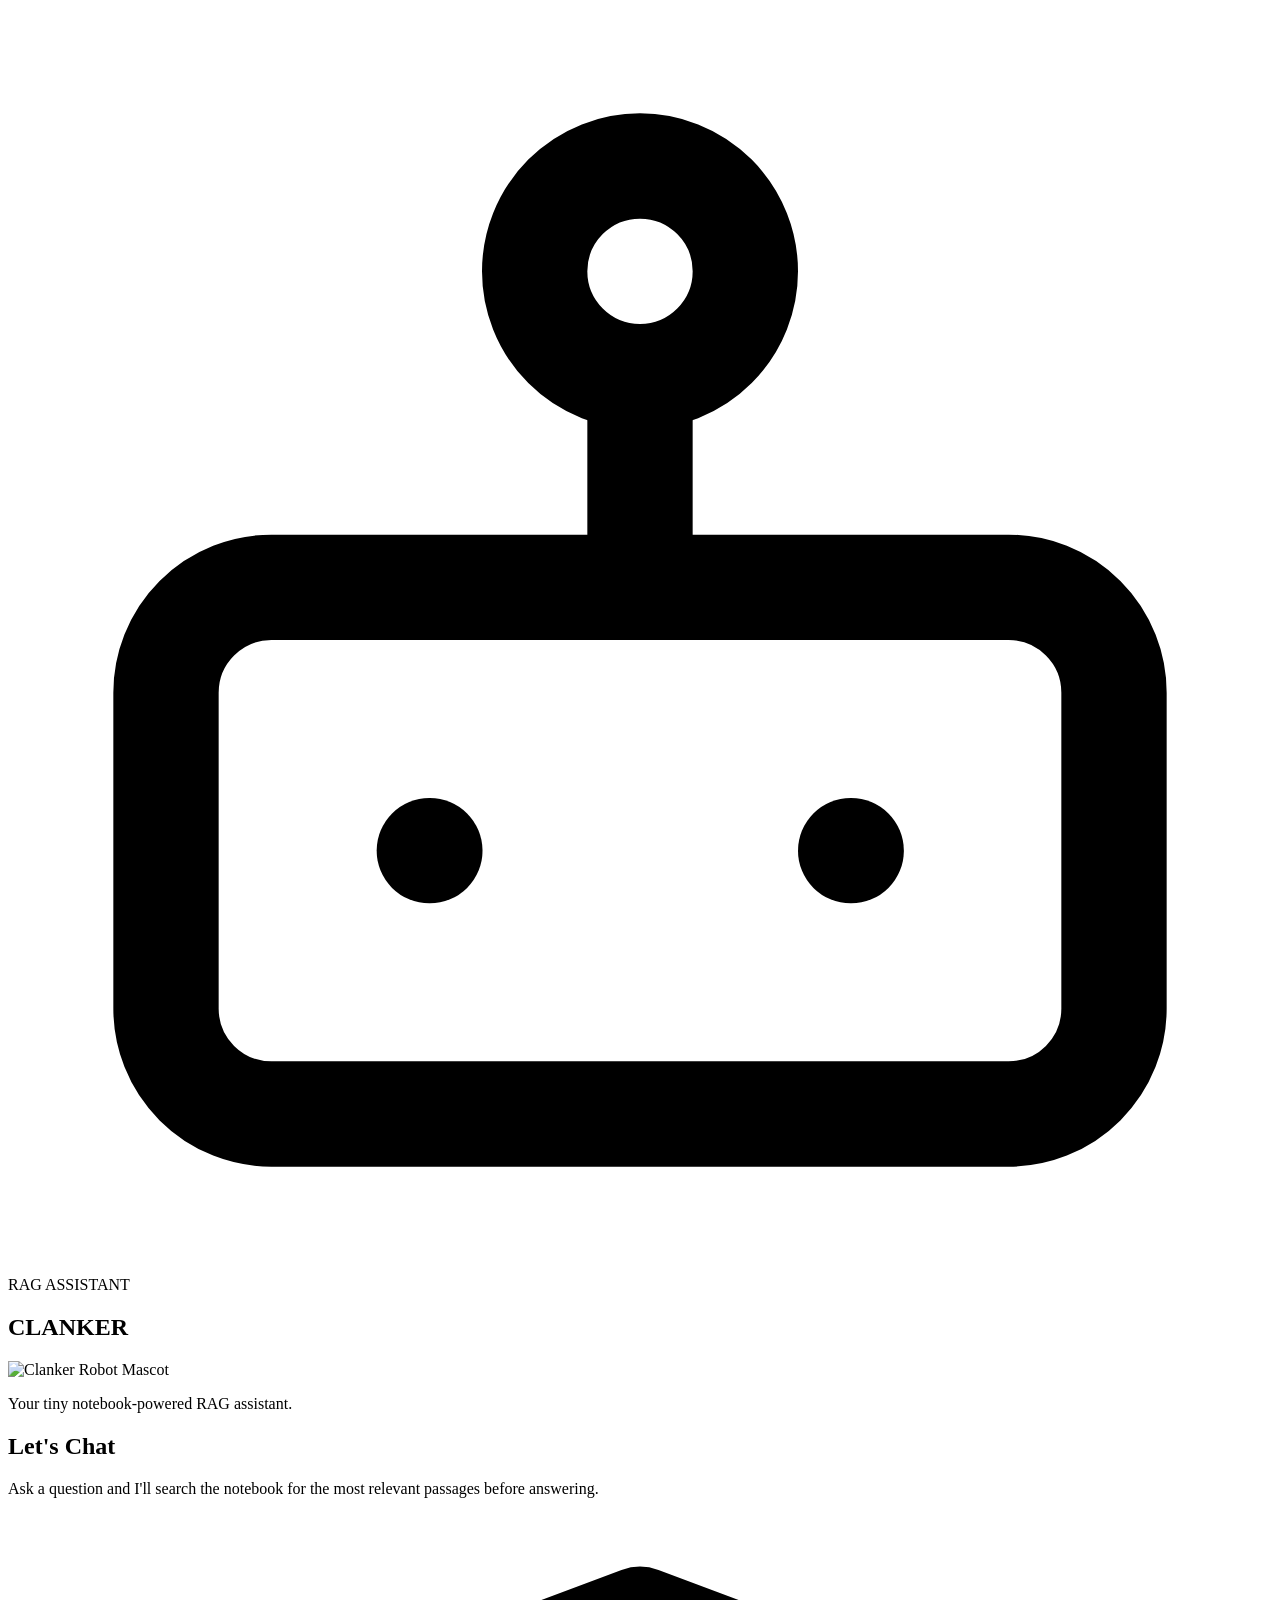
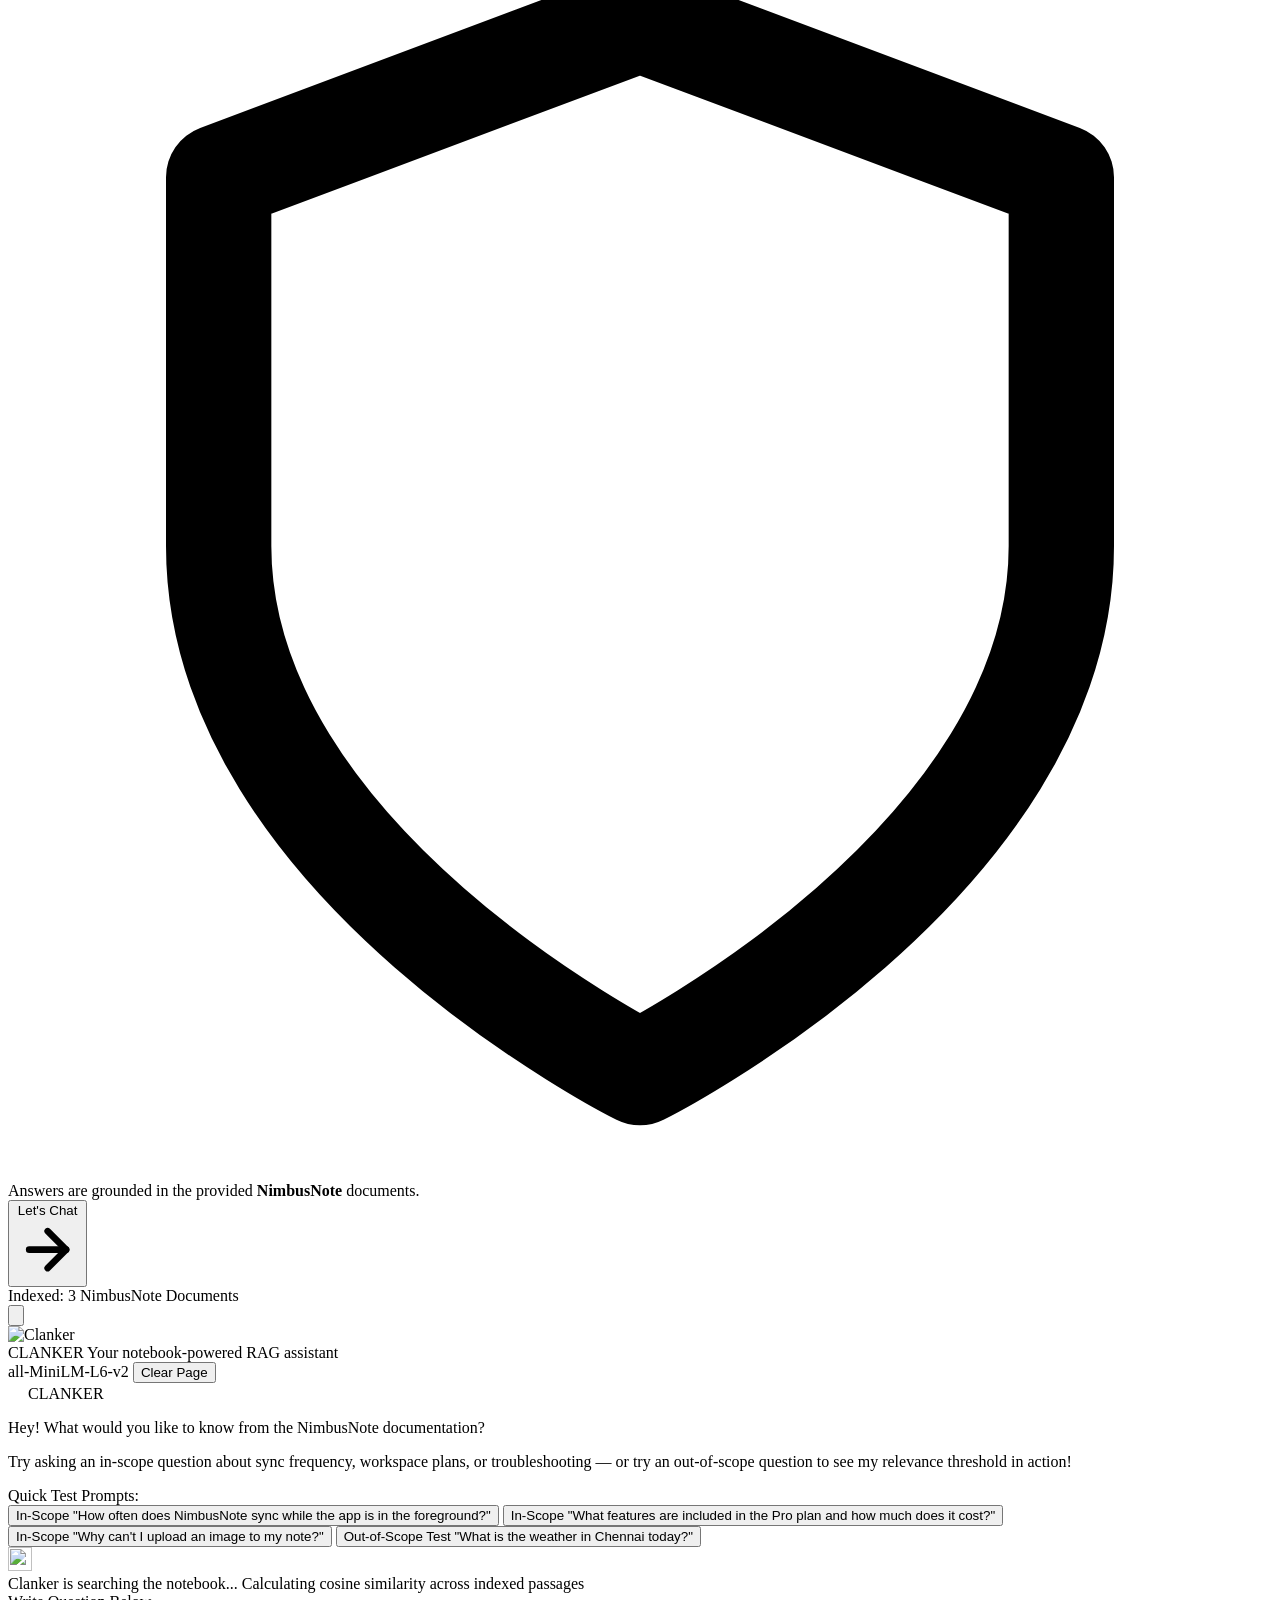
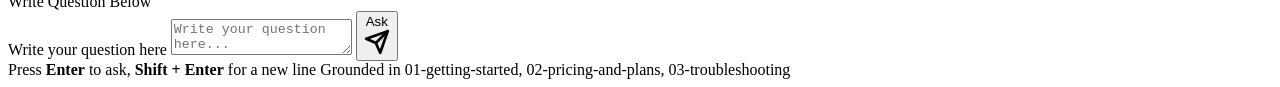
==== static/index.html @ 231b54eb "feat: finish Clanker RAG assistant" ====
<!DOCTYPE html>
<html lang="en">
<head>
  <meta charset="UTF-8">
  <meta name="viewport" content="width=device-width, initial-scale=1.0">
  <title>Clanker — Your Tiny Notebook-Powered RAG Assistant</title>
  <meta name="description" content="A skeuomorphic notebook-powered RAG assistant that retrieves relevant passages from NimbusNote documents before generating grounded answers.">
  <link rel="preconnect" href="https://fonts.googleapis.com">
  <link rel="preconnect" href="https://fonts.gstatic.com" crossorigin>
  <!-- UI Font: Inter | Handwriting Font: Patrick Hand & Caveat -->
  <link href="https://fonts.googleapis.com/css2?family=Caveat:wght@600;700&family=Inter:wght@400;500;600;700&family=Patrick+Hand&display=swap" rel="stylesheet">
  <link rel="stylesheet" href="/css/style.css">
</head>
<body>
  <!-- Ambient Desk Backdrop -->
  <div class="desk-background" aria-hidden="true"></div>

  <main class="app-container" id="main-content">
    
    <!-- ==================================================== -->
    <!-- VIEW 1: "LET'S CHAT" STARTING NOTEBOOK PAGE           -->
    <!-- ==================================================== -->
    <section class="notebook-cover-view" id="landing-view" aria-labelledby="cover-title">
      <div class="notebook-book closed-book">
        
        <!-- Notebook Spine & Bookmark Ribbon -->
        <div class="notebook-spine-outer" aria-hidden="true">
          <div class="spine-ribbon"></div>
          <div class="spine-stitching"></div>
        </div>

        <!-- Cover Face -->
        <div class="cover-card">
          <!-- Notebook Ring Binder Holes -->
          <div class="binder-rings" aria-hidden="true">
            <span class="ring"></span>
            <span class="ring"></span>
            <span class="ring"></span>
            <span class="ring"></span>
            <span class="ring"></span>
            <span class="ring"></span>
          </div>

          <div class="cover-content">
            <!-- Embossed Notebook Label Plate with Robot Mascot -->
            <div class="notebook-label-plate">
              <div class="app-badge">
                <svg class="robot-icon" viewBox="0 0 24 24" fill="none" stroke="currentColor" stroke-width="2" stroke-linecap="round" stroke-linejoin="round" aria-hidden="true">
                  <rect x="3" y="11" width="18" height="10" rx="2"></rect>
                  <circle cx="12" cy="5" r="2"></circle>
                  <path d="M12 7v4"></path>
                  <line x1="8" y1="16" x2="8.01" y2="16"></line>
                  <line x1="16" y1="16" x2="16.01" y2="16"></line>
                </svg>
                <span>RAG ASSISTANT</span>
              </div>
              
              <h1 id="cover-title" class="brand-title">CLANKER</h1>
              
              <!-- Clanker Robot Mascot Artwork -->
              <div class="mascot-container" aria-hidden="true">
                <img src="/assets/clanker-mascot.svg" alt="Clanker Robot Mascot" class="mascot-img" width="130" height="130">
              </div>

              <p class="brand-tagline">Your tiny notebook-powered RAG assistant.</p>
            </div>

            <!-- Paper Inset Note -->
            <div class="cover-paper-note">
              <h2 class="welcome-heading">Let's Chat</h2>
              <p class="welcome-text">
                Ask a question and I'll search the notebook for the most relevant passages before answering.
              </p>
              <div class="grounding-disclaimer">
                <svg class="shield-icon" viewBox="0 0 24 24" fill="none" stroke="currentColor" stroke-width="2" stroke-linecap="round" stroke-linejoin="round" aria-hidden="true">
                  <path d="M12 22s8-4 8-10V5l-8-3-8 3v7c0 6 8 10 8 10z"></path>
                </svg>
                <span>Answers are grounded in the provided <strong>NimbusNote</strong> documents.</span>
              </div>
            </div>

            <!-- Primary Action -->
            <div class="cover-actions">
              <button type="button" id="btn-enter-chat" class="btn btn-primary btn-tactile">
                <span>Let's Chat</span>
                <svg class="btn-arrow" viewBox="0 0 24 24" fill="none" stroke="currentColor" stroke-width="2.5" stroke-linecap="round" stroke-linejoin="round" aria-hidden="true">
                  <line x1="5" y1="12" x2="19" y2="12"></line>
                  <polyline points="12 5 19 12 12 19"></polyline>
                </svg>
              </button>
            </div>

            <!-- Document Index Indicator -->
            <footer class="cover-footer">
              <span class="footer-meta" id="doc-status-indicator">Indexed: 3 NimbusNote Documents</span>
            </footer>
          </div>
        </div>
      </div>
    </section>

    <!-- ==================================================== -->
    <!-- VIEW 2: MAIN OPEN NOTEBOOK CHAT INTERFACE            -->
    <!-- ==================================================== -->
    <section class="notebook-chat-view hidden" id="chat-view" aria-label="Clanker Notebook Chat">
      <div class="notebook-spread">
        
        <!-- Spiral / Ring Binding -->
        <div class="notebook-binding-spine" aria-hidden="true">
          <div class="spiral-holes">
            <div class="hole-pair"><span class="hole"></span><span class="wire"></span><span class="hole"></span></div>
            <div class="hole-pair"><span class="hole"></span><span class="wire"></span><span class="hole"></span></div>
            <div class="hole-pair"><span class="hole"></span><span class="wire"></span><span class="hole"></span></div>
            <div class="hole-pair"><span class="hole"></span><span class="wire"></span><span class="hole"></span></div>
            <div class="hole-pair"><span class="hole"></span><span class="wire"></span><span class="hole"></span></div>
            <div class="hole-pair"><span class="hole"></span><span class="wire"></span><span class="hole"></span></div>
            <div class="hole-pair"><span class="hole"></span><span class="wire"></span><span class="hole"></span></div>
            <div class="hole-pair"><span class="hole"></span><span class="wire"></span><span class="hole"></span></div>
          </div>
        </div>

        <!-- Open Ruled Notebook Page -->
        <div class="notebook-page-paper">
          
          <!-- Page Header Strip -->
          <header class="notebook-header">
            <div class="header-branding">
              <button type="button" id="btn-back-cover" class="btn-icon" title="Return to Notebook Cover" aria-label="Return to Notebook Cover">
                <svg viewBox="0 0 24 24" fill="none" stroke="currentColor" stroke-width="2" stroke-linecap="round" stroke-linejoin="round" aria-hidden="true">
                  <path d="M19 12H5M12 19l-7-7 7-7"/>
                </svg>
              </button>
              <div class="header-mascot-badge">
                <img src="/assets/clanker-mascot.svg" alt="Clanker" class="header-mascot-img" width="28" height="28">
              </div>
              <div class="header-titles">
                <span class="app-title-nav">CLANKER</span>
                <span class="notebook-subtitle">Your notebook-powered RAG assistant</span>
              </div>
            </div>

            <div class="header-badges">
              <span class="status-badge" id="model-badge" title="Local sentence-transformers embedding model">
                <span class="status-dot"></span> all-MiniLM-L6-v2
              </span>
              <button type="button" id="btn-clear-chat" class="btn btn-secondary btn-sm" title="Clear notebook entries" aria-label="Clear chat history">
                Clear Page
              </button>
            </div>
          </header>

          <!-- Ruled Margin Line -->
          <div class="paper-margin-line" aria-hidden="true"></div>

          <!-- Chat Conversation Scroll Area -->
          <div class="notebook-scroll-area" id="chat-messages" role="log" aria-live="polite" aria-relevant="additions text">
            
            <!-- Welcome Note from Clanker -->
            <article class="chat-message assistant-message welcome-note" id="welcome-message">
              <div class="speaker-tag">
                <img src="/assets/clanker-mascot.svg" alt="" class="speaker-avatar-img" width="16" height="16" aria-hidden="true">
                <span>CLANKER</span>
              </div>
              <div class="message-body handwriting-text">
                <p>Hey! What would you like to know from the NimbusNote documentation?</p>
                <p>Try asking an in-scope question about sync frequency, workspace plans, or troubleshooting — or try an out-of-scope question to see my relevance threshold in action!</p>
              </div>

              <!-- Suggested In-Scope & Out-of-Scope Prompts -->
              <div class="prompt-chips-wrapper" aria-label="Sample test queries">
                <span class="chips-label">Quick Test Prompts:</span>
                <div class="chips-list">
                  <button type="button" class="prompt-chip in-scope" data-prompt="How often does NimbusNote sync while the app is in the foreground?">
                    <span class="chip-tag">In-Scope</span> "How often does NimbusNote sync while the app is in the foreground?"
                  </button>
                  <button type="button" class="prompt-chip in-scope" data-prompt="What features are included in the Pro plan and how much does it cost?">
                    <span class="chip-tag">In-Scope</span> "What features are included in the Pro plan and how much does it cost?"
                  </button>
                  <button type="button" class="prompt-chip in-scope" data-prompt="Why can't I upload an image to my note?">
                    <span class="chip-tag">In-Scope</span> "Why can't I upload an image to my note?"
                  </button>
                  <button type="button" class="prompt-chip out-of-scope" data-prompt="What is the weather in Chennai today?">
                    <span class="chip-tag alert-tag">Out-of-Scope Test</span> "What is the weather in Chennai today?"
                  </button>
                </div>
              </div>
            </article>

            <!-- Dynamic Messages will be injected here -->
          </div>

          <!-- Searching / Loading Indicator -->
          <div class="searching-indicator hidden" id="loading-indicator" aria-live="assertive" role="status">
            <div class="mascot-loading-icon" aria-hidden="true">
              <img src="/assets/clanker-mascot.svg" alt="" class="loading-mascot-img" width="24" height="24">
            </div>
            <div class="loading-text-group">
              <span class="loading-main">Clanker is searching the notebook...</span>
              <span class="loading-sub">Calculating cosine similarity across indexed passages</span>
            </div>
          </div>

          <!-- Fixed Notepad Input Bar -->
          <footer class="notebook-input-section">
            <form id="chat-form" class="notepad-input-card" novalidate>
              <div class="input-header-strip" aria-hidden="true">
                <span class="notepad-line-guide">Write Question Below</span>
              </div>
              <div class="input-row">
                <label for="question-input" class="sr-only">Write your question here</label>
                <textarea
                  id="question-input"
                  name="question"
                  class="notepad-textarea"
                  placeholder="Write your question here..."
                  rows="2"
                  required
                  aria-required="true"
                ></textarea>
                
                <button type="submit" id="btn-submit-question" class="btn btn-ask btn-tactile" aria-label="Ask Clanker">
                  <span>Ask</span>
                  <svg class="ask-icon" viewBox="0 0 24 24" fill="none" stroke="currentColor" stroke-width="2.5" stroke-linecap="round" stroke-linejoin="round" aria-hidden="true">
                    <line x1="22" y1="2" x2="11" y2="13"></line>
                    <polygon points="22 2 15 22 11 13 2 9 22 2"></polygon>
                  </svg>
                </button>
              </div>
              <div class="input-footer-hints">
                <span class="shortcut-hint">Press <strong>Enter</strong> to ask, <strong>Shift + Enter</strong> for a new line</span>
                <span class="grounding-note">Grounded in 01-getting-started, 02-pricing-and-plans, 03-troubleshooting</span>
              </div>
            </form>
          </footer>

        </div>
      </div>
    </section>

  </main>

  <script src="/js/app.js"></script>
</body>
</html>
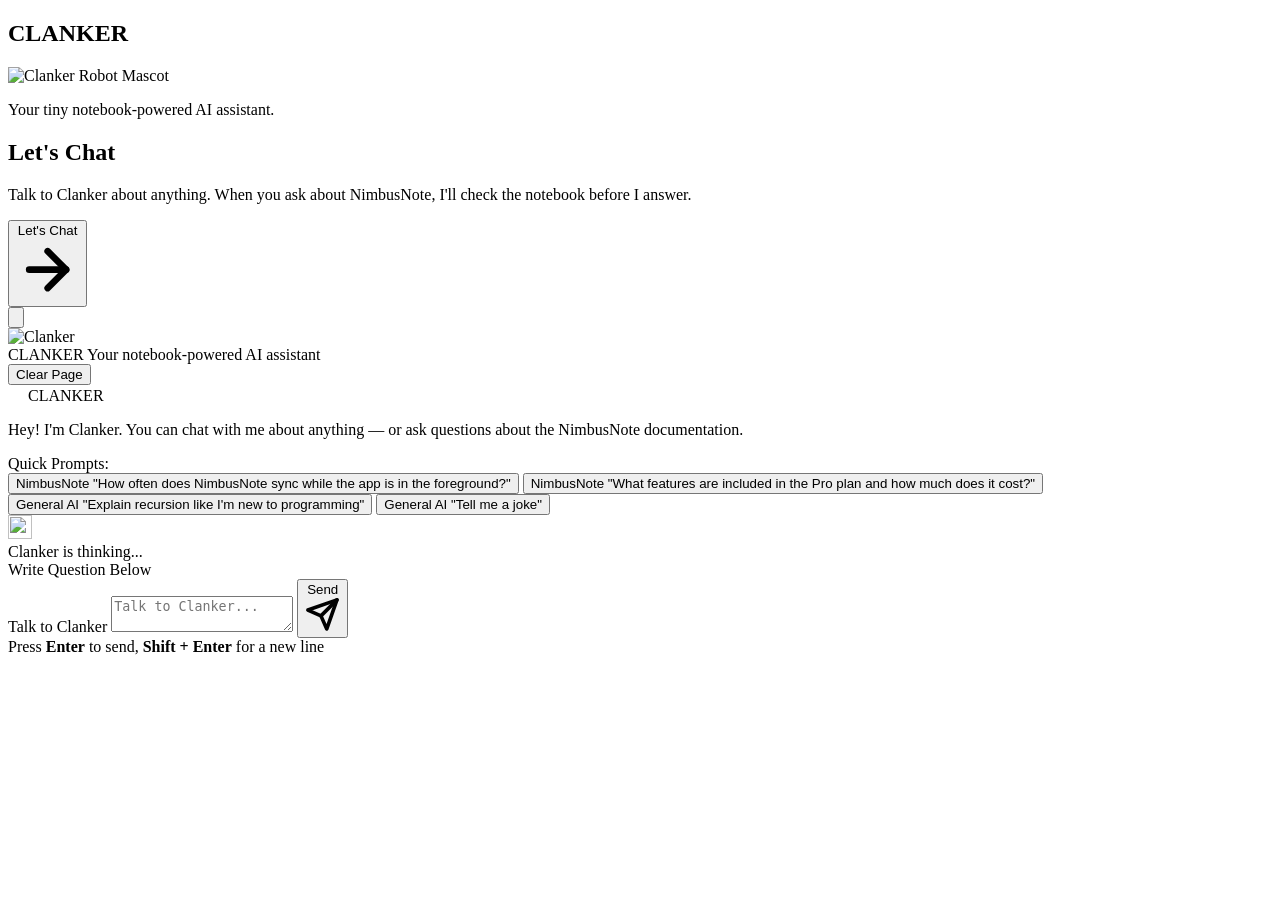
==== commit 6eaf4e54: "feat: make chatbox general-purpose AI chat with intelligent RAG" ====
--- a/static/index.html
+++ b/static/index.html
@@ -3,8 +3,8 @@
 <head>
   <meta charset="UTF-8">
   <meta name="viewport" content="width=device-width, initial-scale=1.0">
-  <title>Clanker — Your Tiny Notebook-Powered RAG Assistant</title>
-  <meta name="description" content="A skeuomorphic notebook-powered RAG assistant that retrieves relevant passages from NimbusNote documents before generating grounded answers.">
+  <title>Clanker — Your Tiny Notebook-Powered AI Assistant</title>
+  <meta name="description" content="A skeuomorphic notebook-powered AI assistant that retrieves relevant passages from NimbusNote documents before generating grounded answers.">
   <link rel="preconnect" href="https://fonts.googleapis.com">
   <link rel="preconnect" href="https://fonts.gstatic.com" crossorigin>
   <!-- UI Font: Inter | Handwriting Font: Patrick Hand & Caveat -->
@@ -44,17 +44,6 @@
           <div class="cover-content">
             <!-- Embossed Notebook Label Plate with Robot Mascot -->
             <div class="notebook-label-plate">
-              <div class="app-badge">
-                <svg class="robot-icon" viewBox="0 0 24 24" fill="none" stroke="currentColor" stroke-width="2" stroke-linecap="round" stroke-linejoin="round" aria-hidden="true">
-                  <rect x="3" y="11" width="18" height="10" rx="2"></rect>
-                  <circle cx="12" cy="5" r="2"></circle>
-                  <path d="M12 7v4"></path>
-                  <line x1="8" y1="16" x2="8.01" y2="16"></line>
-                  <line x1="16" y1="16" x2="16.01" y2="16"></line>
-                </svg>
-                <span>RAG ASSISTANT</span>
-              </div>
-              
               <h1 id="cover-title" class="brand-title">CLANKER</h1>
               
               <!-- Clanker Robot Mascot Artwork -->
@@ -62,21 +51,15 @@
                 <img src="/assets/clanker-mascot.svg" alt="Clanker Robot Mascot" class="mascot-img" width="130" height="130">
               </div>
 
-              <p class="brand-tagline">Your tiny notebook-powered RAG assistant.</p>
+              <p class="brand-tagline">Your tiny notebook-powered AI assistant.</p>
             </div>
 
             <!-- Paper Inset Note -->
             <div class="cover-paper-note">
               <h2 class="welcome-heading">Let's Chat</h2>
               <p class="welcome-text">
-                Ask a question and I'll search the notebook for the most relevant passages before answering.
+                Talk to Clanker about anything. When you ask about NimbusNote, I'll check the notebook before I answer.
               </p>
-              <div class="grounding-disclaimer">
-                <svg class="shield-icon" viewBox="0 0 24 24" fill="none" stroke="currentColor" stroke-width="2" stroke-linecap="round" stroke-linejoin="round" aria-hidden="true">
-                  <path d="M12 22s8-4 8-10V5l-8-3-8 3v7c0 6 8 10 8 10z"></path>
-                </svg>
-                <span>Answers are grounded in the provided <strong>NimbusNote</strong> documents.</span>
-              </div>
             </div>
 
             <!-- Primary Action -->
@@ -89,11 +72,6 @@
                 </svg>
               </button>
             </div>
-
-            <!-- Document Index Indicator -->
-            <footer class="cover-footer">
-              <span class="footer-meta" id="doc-status-indicator">Indexed: 3 NimbusNote Documents</span>
-            </footer>
           </div>
         </div>
       </div>
@@ -135,14 +113,11 @@
               </div>
               <div class="header-titles">
                 <span class="app-title-nav">CLANKER</span>
-                <span class="notebook-subtitle">Your notebook-powered RAG assistant</span>
+                <span class="notebook-subtitle">Your notebook-powered AI assistant</span>
               </div>
             </div>
 
             <div class="header-badges">
-              <span class="status-badge" id="model-badge" title="Local sentence-transformers embedding model">
-                <span class="status-dot"></span> all-MiniLM-L6-v2
-              </span>
               <button type="button" id="btn-clear-chat" class="btn btn-secondary btn-sm" title="Clear notebook entries" aria-label="Clear chat history">
                 Clear Page
               </button>
@@ -162,25 +137,24 @@
                 <span>CLANKER</span>
               </div>
               <div class="message-body handwriting-text">
-                <p>Hey! What would you like to know from the NimbusNote documentation?</p>
-                <p>Try asking an in-scope question about sync frequency, workspace plans, or troubleshooting — or try an out-of-scope question to see my relevance threshold in action!</p>
+                <p>Hey! I'm Clanker. You can chat with me about anything — or ask questions about the NimbusNote documentation.</p>
               </div>
 
               <!-- Suggested In-Scope & Out-of-Scope Prompts -->
               <div class="prompt-chips-wrapper" aria-label="Sample test queries">
-                <span class="chips-label">Quick Test Prompts:</span>
+                <span class="chips-label">Quick Prompts:</span>
                 <div class="chips-list">
                   <button type="button" class="prompt-chip in-scope" data-prompt="How often does NimbusNote sync while the app is in the foreground?">
-                    <span class="chip-tag">In-Scope</span> "How often does NimbusNote sync while the app is in the foreground?"
+                    <span class="chip-tag">NimbusNote</span> "How often does NimbusNote sync while the app is in the foreground?"
                   </button>
                   <button type="button" class="prompt-chip in-scope" data-prompt="What features are included in the Pro plan and how much does it cost?">
-                    <span class="chip-tag">In-Scope</span> "What features are included in the Pro plan and how much does it cost?"
-                  </button>
-                  <button type="button" class="prompt-chip in-scope" data-prompt="Why can't I upload an image to my note?">
-                    <span class="chip-tag">In-Scope</span> "Why can't I upload an image to my note?"
-                  </button>
-                  <button type="button" class="prompt-chip out-of-scope" data-prompt="What is the weather in Chennai today?">
-                    <span class="chip-tag alert-tag">Out-of-Scope Test</span> "What is the weather in Chennai today?"
+                    <span class="chip-tag">NimbusNote</span> "What features are included in the Pro plan and how much does it cost?"
+                  </button>
+                  <button type="button" class="prompt-chip in-scope" data-prompt="Explain recursion like I'm new to programming">
+                    <span class="chip-tag">General AI</span> "Explain recursion like I'm new to programming"
+                  </button>
+                  <button type="button" class="prompt-chip in-scope" data-prompt="Tell me a joke">
+                    <span class="chip-tag">General AI</span> "Tell me a joke"
                   </button>
                 </div>
               </div>
@@ -195,8 +169,7 @@
               <img src="/assets/clanker-mascot.svg" alt="" class="loading-mascot-img" width="24" height="24">
             </div>
             <div class="loading-text-group">
-              <span class="loading-main">Clanker is searching the notebook...</span>
-              <span class="loading-sub">Calculating cosine similarity across indexed passages</span>
+              <span class="loading-main">Clanker is thinking...</span>
             </div>
           </div>
 
@@ -207,19 +180,19 @@
                 <span class="notepad-line-guide">Write Question Below</span>
               </div>
               <div class="input-row">
-                <label for="question-input" class="sr-only">Write your question here</label>
+                <label for="question-input" class="sr-only">Talk to Clanker</label>
                 <textarea
                   id="question-input"
                   name="question"
                   class="notepad-textarea"
-                  placeholder="Write your question here..."
+                  placeholder="Talk to Clanker..."
                   rows="2"
                   required
                   aria-required="true"
                 ></textarea>
                 
-                <button type="submit" id="btn-submit-question" class="btn btn-ask btn-tactile" aria-label="Ask Clanker">
-                  <span>Ask</span>
+                <button type="submit" id="btn-submit-question" class="btn btn-ask btn-tactile" aria-label="Send message">
+                  <span>Send</span>
                   <svg class="ask-icon" viewBox="0 0 24 24" fill="none" stroke="currentColor" stroke-width="2.5" stroke-linecap="round" stroke-linejoin="round" aria-hidden="true">
                     <line x1="22" y1="2" x2="11" y2="13"></line>
                     <polygon points="22 2 15 22 11 13 2 9 22 2"></polygon>
@@ -227,8 +200,7 @@
                 </button>
               </div>
               <div class="input-footer-hints">
-                <span class="shortcut-hint">Press <strong>Enter</strong> to ask, <strong>Shift + Enter</strong> for a new line</span>
-                <span class="grounding-note">Grounded in 01-getting-started, 02-pricing-and-plans, 03-troubleshooting</span>
+                <span class="shortcut-hint">Press <strong>Enter</strong> to send, <strong>Shift + Enter</strong> for a new line</span>
               </div>
             </form>
           </footer>
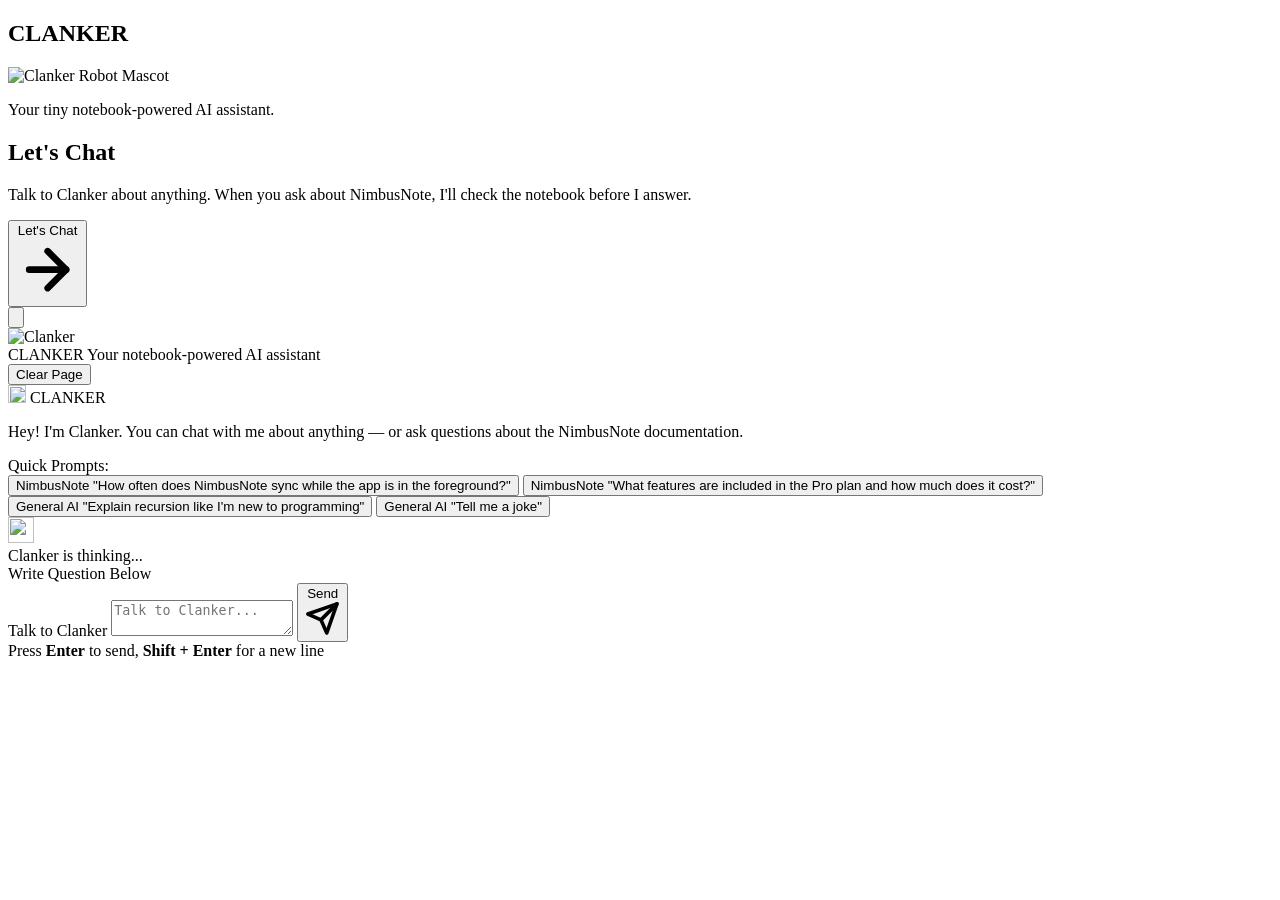
==== commit 21e4ed4d: "feat: update mascot and app icon to user provided endoskeleton artwork" ====
--- a/static/index.html
+++ b/static/index.html
@@ -9,6 +9,7 @@
   <link rel="preconnect" href="https://fonts.gstatic.com" crossorigin>
   <!-- UI Font: Inter | Handwriting Font: Patrick Hand & Caveat -->
   <link href="https://fonts.googleapis.com/css2?family=Caveat:wght@600;700&family=Inter:wght@400;500;600;700&family=Patrick+Hand&display=swap" rel="stylesheet">
+  <link rel="icon" type="image/png" href="/assets/favicon.png">
   <link rel="stylesheet" href="/css/style.css">
 </head>
 <body>
@@ -48,7 +49,7 @@
               
               <!-- Clanker Robot Mascot Artwork -->
               <div class="mascot-container" aria-hidden="true">
-                <img src="/assets/clanker-mascot.svg" alt="Clanker Robot Mascot" class="mascot-img" width="130" height="130">
+                <img src="/assets/clanker-mascot.png" alt="Clanker Robot Mascot" class="mascot-img" width="140" height="155">
               </div>
 
               <p class="brand-tagline">Your tiny notebook-powered AI assistant.</p>
@@ -109,7 +110,7 @@
                 </svg>
               </button>
               <div class="header-mascot-badge">
-                <img src="/assets/clanker-mascot.svg" alt="Clanker" class="header-mascot-img" width="28" height="28">
+                <img src="/assets/clanker-avatar.png" alt="Clanker" class="header-mascot-img" width="28" height="28">
               </div>
               <div class="header-titles">
                 <span class="app-title-nav">CLANKER</span>
@@ -133,7 +134,7 @@
             <!-- Welcome Note from Clanker -->
             <article class="chat-message assistant-message welcome-note" id="welcome-message">
               <div class="speaker-tag">
-                <img src="/assets/clanker-mascot.svg" alt="" class="speaker-avatar-img" width="16" height="16" aria-hidden="true">
+                <img src="/assets/clanker-avatar.png" alt="" class="speaker-avatar-img" width="18" height="18" aria-hidden="true">
                 <span>CLANKER</span>
               </div>
               <div class="message-body handwriting-text">
@@ -166,7 +167,7 @@
           <!-- Searching / Loading Indicator -->
           <div class="searching-indicator hidden" id="loading-indicator" aria-live="assertive" role="status">
             <div class="mascot-loading-icon" aria-hidden="true">
-              <img src="/assets/clanker-mascot.svg" alt="" class="loading-mascot-img" width="24" height="24">
+              <img src="/assets/clanker-avatar.png" alt="" class="loading-mascot-img" width="26" height="26">
             </div>
             <div class="loading-text-group">
               <span class="loading-main">Clanker is thinking...</span>
